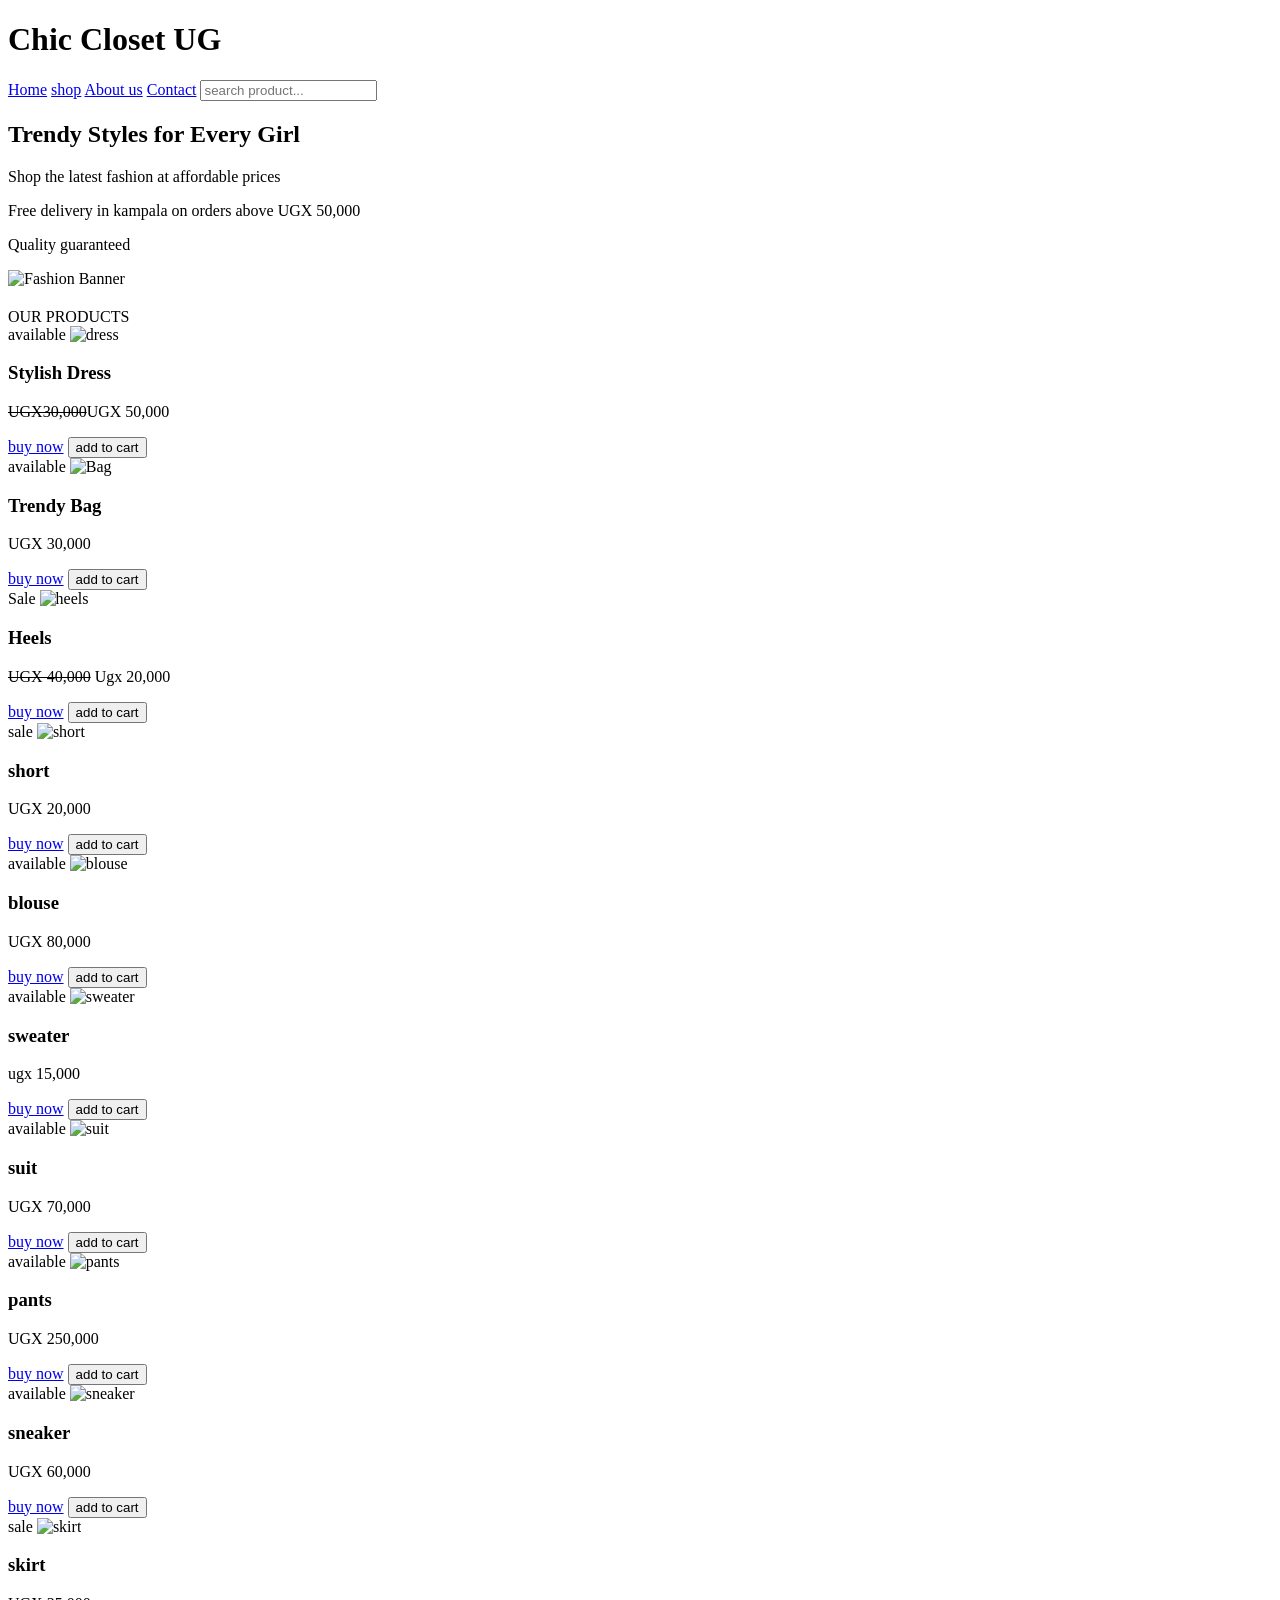
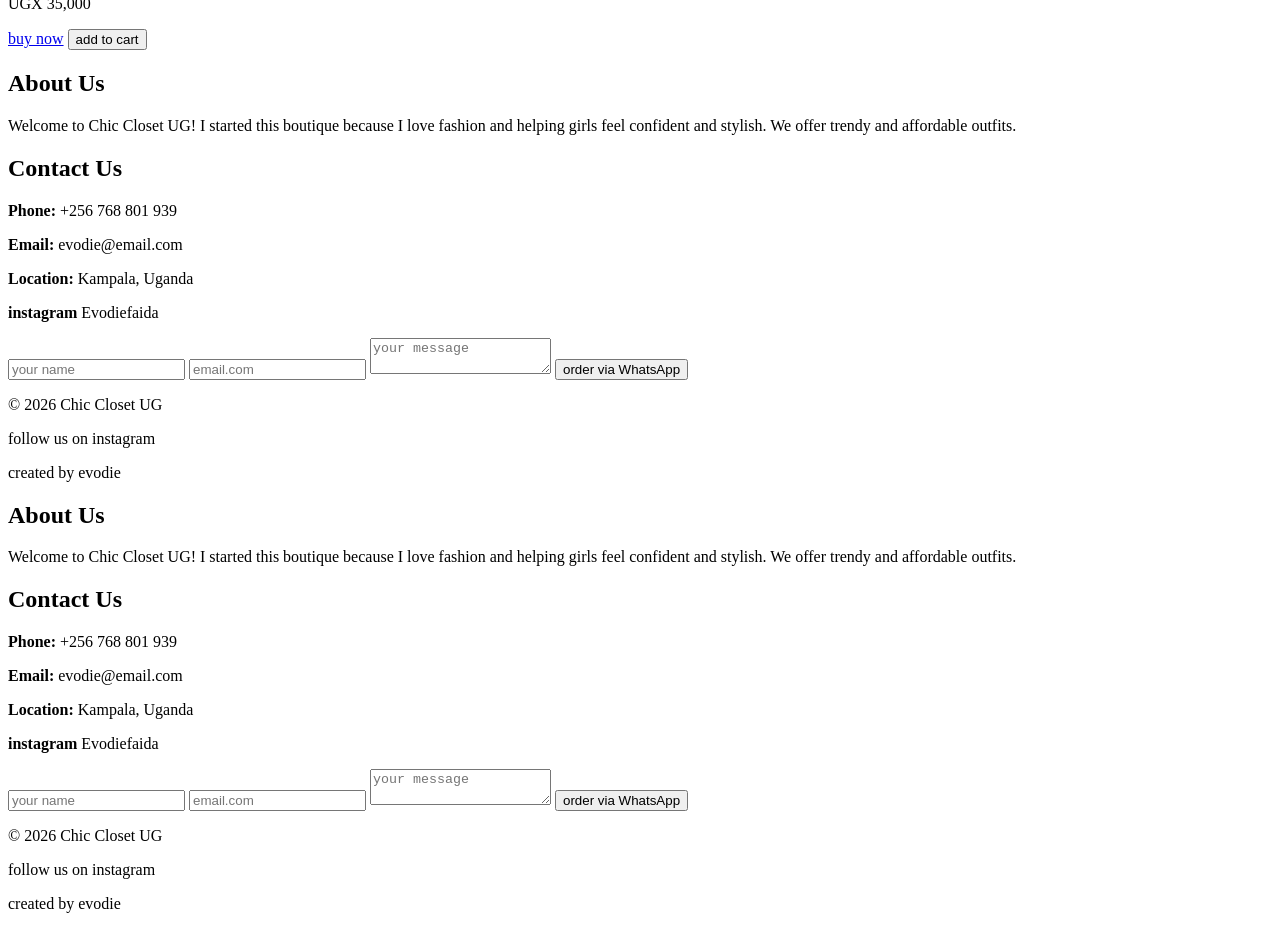
==== index.html @ fee8dc0a "HTML5 structure for chic closet UG." ====
<!DOCTYPE html>
<html lang="en">
<head>
    <meta charset="UTF-8">
    <meta name="viewport" content="width=device-width, initial-scale=1.0">
    <meta name="description" content="chic closet UG - Trendy fashion in kampala">
    <title>chic closet ug</title>
    <link rel="stylesheet" href="style.css">
</head>

<body>
    
     <!-- NAVBAR -->
    <header>
        <h1>Chic Closet UG</h1>
        <nav>
            <a href="#home">Home</a>
            <a href="#shop">shop</a>
            <a href="#about">About us</a>
            <a href="#contact">Contact</a>
            <input type="text" placeholder="search product..." class="Search" aria-label="Search product">
         </nav>
    </header>

    <main>

    <!-- HOME SECTION -->
    <section id="home" class="hero">
        <h2>Trendy Styles for Every Girl</h2>
        <p>Shop the latest fashion at affordable prices</p>
        <p>Free delivery in kampala on orders above UGX 50,000</p>
        <p>Quality guaranteed</p>

        <img src="create-premium-banner-designs-for-your-fashion-and-clothing-brand.png" alt="Fashion Banner">
    </section>
    
    <!--SHOP SECTION-->
    <section id="shop">
        <h2></h2>OUR PRODUCTS</h2>
        <div class="products">

    <!-- PRODUCT 1 -->
            <div class="card">
                <span class="badge">available</span>
                <img src="images.jpg" alt="dress">
                <h3>Stylish Dress</h3>
                <p><del>UGX30,000</del>UGX 50,000</p>
                <a href="product.html" class="btn">buy now</a>
                 <button type="button">add to cart</button>
            </div>

            <!-- PRODUCT 2 -->
            <div class="card">
                <span class="badge">available</span>
                <img src="images (1).jpg" alt="Bag">
                <h3>Trendy Bag</h3>
                <p>UGX 30,000</p>
                <a href="product.html" class="btn">buy now</a>
                  <button type="button">add to cart</button>
            </div>

            <!-- PRODUCT 3 -->
            <div class="card">
                <span class="badge">Sale</span>
                <img src="images (2).jpg" alt="heels">
                <h3>Heels</h3>
                <p><del>UGX 40,000</del> Ugx 20,000</p>
                <a href="product.html" class="btn">buy now</a>
                   <button type="button">add to cart</button>
            </div>

            <!--PRODUCT 4 -->
            <div class="card">
                <span class="badge">sale</span>
                <img src="a4d4c71d-1c5e-4b43-9d67-9af0f9e3bf16.86fe01d00f286470111e598333fabf47.avif" alt="short">
                <h3>short</h3>
                <p>UGX 20,000</p>
                <a href="product.html" class="btn">buy now</a>
                   <button type="button">add to cart</button>
             </div>

             <!--PRODUCT 5 -->
             <div class="card">
                <span class="badge">available</span>
                <img src="s-l1200.jpg" alt="blouse">
                <h3>blouse</h3>
                <p>UGX 80,000</p>
                <a href="product.html" class="btn">buy now</a>
                   <button type="button">add to cart</button>
             </div>

             <!--PRODUCT 6 -->
             <div class="card">
                <span class="badge">available</span>
                <img src="S2a3229c0af5b429fae8316f407bfb44aP.webp" alt="sweater">
                <h3>sweater</h3>
                <p>ugx 15,000</p>
            <a href="product.html" class="btn">buy now</a>
                  <button type="button">add to cart</button>
             </div>
             
             
            <!--PRODUCT 7 -->
             <div class="card">
                <span class="badge">available</span>
                <img src="download.jpg" alt="suit">
                <h3>suit</h3>
                <p>UGX 70,000</p>
                <a href="product.html" class="btn">buy now</a>
                   <button type="button">add to cart</button>
             </div>


<!--PRODUCT 8 -->
             <div class="card">
                <span class="badge">available</span>
                <img src="download (2).jpg" alt="pants">
                <h3>pants</h3>
                <p>UGX 250,000</p>
                <a href="product.html" class="btn">buy now</a>
                   <button type="button">add to cart</button>
             </div>

             <!--PRODUCT 9 -->
             <div class="card">
                <span class="badge">available</span>
                <img src="images (3).jpg" alt="sneaker">
                <h3>sneaker</h3>
                <p>UGX 60,000</p>
                <a href="product.html" class="btn">buy now</a>
                   <button type="button">add to cart</button>
             </div>
             
             
             <!--PRODUCT 10 -->
             <div class="card">
                <span class="badge">sale</span>
                <img src="images (4).jpg" alt="skirt">
                <h3>skirt</h3>
                <p>UGX 35,000</p>
                <a href="product.html" class="btn">buy now</a>
                   <button type="button">add to cart</button>
             </div>

         <!-- ABOUT SECTION -->
    <section id="about">
        <h2>About Us</h2>
        <p>
            Welcome to Chic Closet UG! I started this boutique because I love fashion 
            and helping girls feel confident and stylish. We offer trendy and affordable outfits.
        </p>
    </section>

    <!-- CONTACT SECTION -->
    <section id="contact">
        <h2>Contact Us</h2>

        <p><strong>Phone:</strong> +256 768 801 939</p>
        <p><strong>Email:</strong> evodie@email.com</p>
        <p><strong>Location:</strong> Kampala, Uganda</p>
        <p><strong>instagram</strong> Evodiefaida</p>

        <form>
            <input type="text" placeholder="your name" required>
            <input type="email" placeholder="email.com" required>
            <textarea placeholder="your message"></textarea>

            <button type="submit">order via WhatsApp</button>
        </form>
    </section>

</main>

    <!-- FOOTER -->
    <footer>
        <p>© 2026 Chic Closet UG</p>
        <p>follow us on instagram</p>
        <p>created by evodie</p>
    </footer>

</body>
</html>


   
         <!-- ABOUT SECTION -->
    <section id="about">
        <h2>About Us</h2>
        <p>
            Welcome to Chic Closet UG! I started this boutique because I love fashion 
            and helping girls feel confident and stylish. We offer trendy and affordable outfits.
        </p>
    </section>

    <!-- CONTACT SECTION -->
    <section id="contact">
        <h2>Contact Us</h2>

        <p><strong>Phone:</strong> +256 768 801 939</p>
        <p><strong>Email:</strong> evodie@email.com</p>
        <p><strong>Location:</strong> Kampala, Uganda</p>
        <p><strong>instagram</strong> Evodiefaida</p>

        <form>
            <input type="text" placeholder="your name" required>
            <input type="email" placeholder="email.com" required>
            <textarea placeholder="your message"></textarea>

            <button type="submit">order via WhatsApp</button>
        </form>
    </section>

</main>

    <!-- FOOTER -->
    <footer>
        <p>© 2026 Chic Closet UG</p>
        <p>follow us on instagram</p>
        <p>created by evodie</p>
    </footer>

</body>
</html>
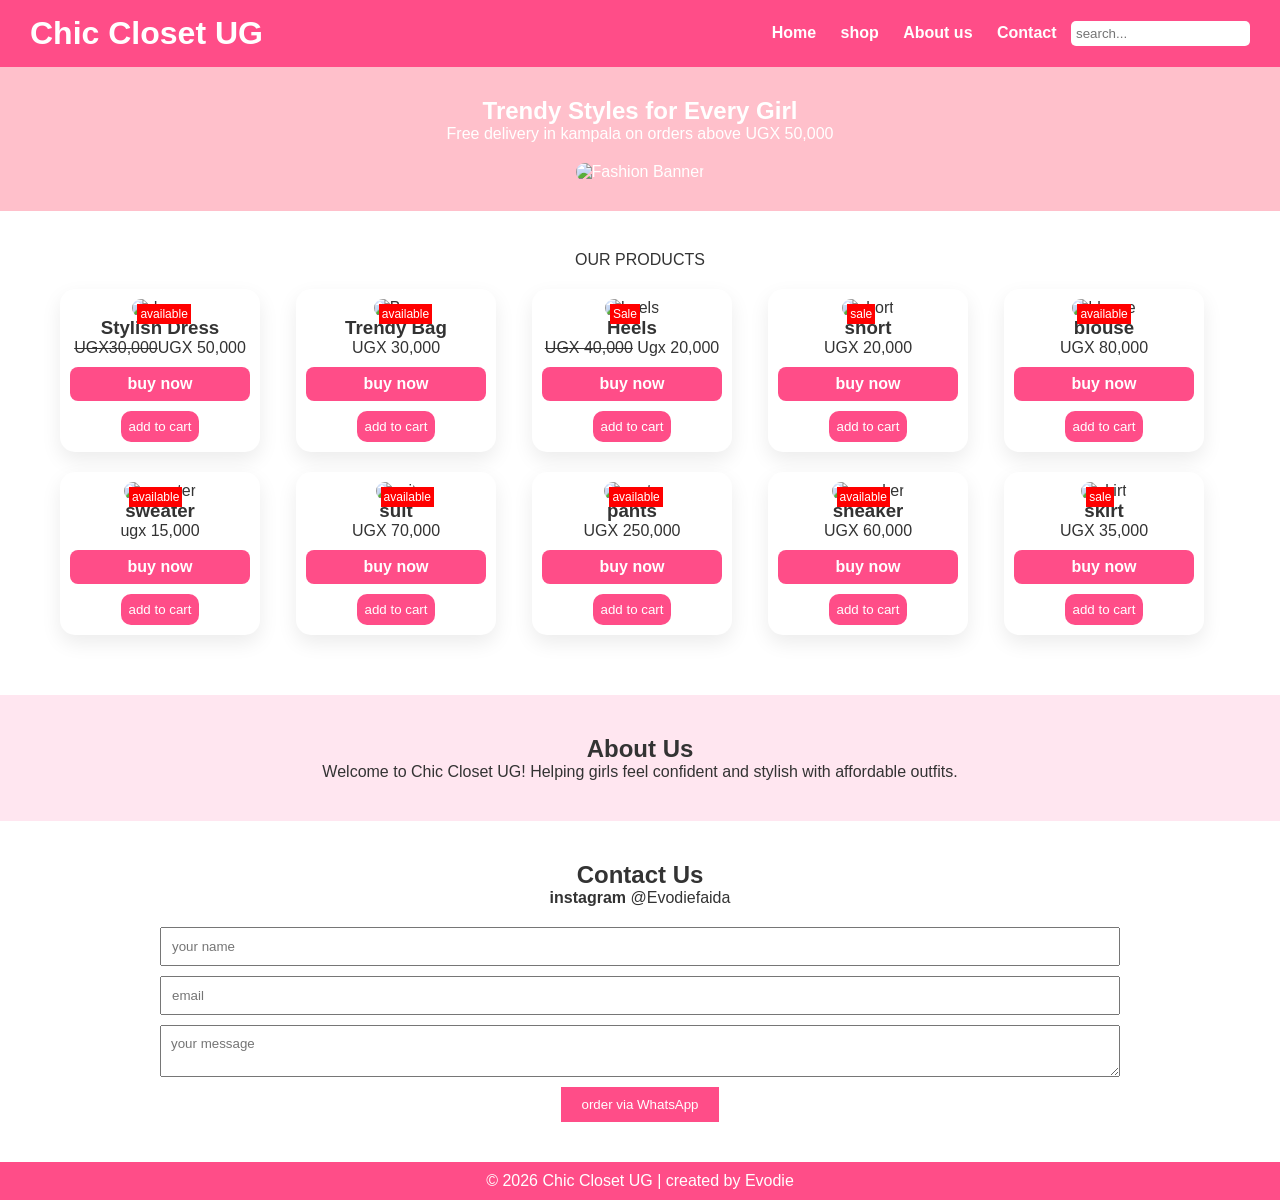
==== commit a023b4d6: "Fixed layout and added WhatsApp  button" ====
--- a/index.html
+++ b/index.html
@@ -9,8 +9,6 @@
 </head>
 
 <body>
-    
-     <!-- NAVBAR -->
     <header>
         <h1>Chic Closet UG</h1>
         <nav>
@@ -18,206 +16,151 @@
             <a href="#shop">shop</a>
             <a href="#about">About us</a>
             <a href="#contact">Contact</a>
-            <input type="text" placeholder="search product..." class="Search" aria-label="Search product">
+            <input type="text" placeholder="search..." class="search" aria-label="search product">
          </nav>
     </header>
 
     <main>
-
-    <!-- HOME SECTION -->
-    <section id="home" class="hero">
+         <section id="home" class="hero">
         <h2>Trendy Styles for Every Girl</h2>
-        <p>Shop the latest fashion at affordable prices</p>
         <p>Free delivery in kampala on orders above UGX 50,000</p>
-        <p>Quality guaranteed</p>
-
-        <img src="create-premium-banner-designs-for-your-fashion-and-clothing-brand.png" alt="Fashion Banner">
+         <img src="create-premium-banner-designs-for-your-fashion-and-clothing-brand.png" alt="Fashion Banner">
     </section>
     
-    <!--SHOP SECTION-->
     <section id="shop">
         <h2></h2>OUR PRODUCTS</h2>
         <div class="products">
-
-    <!-- PRODUCT 1 -->
             <div class="card">
                 <span class="badge">available</span>
                 <img src="images.jpg" alt="dress">
                 <h3>Stylish Dress</h3>
                 <p><del>UGX30,000</del>UGX 50,000</p>
-                <a href="product.html" class="btn">buy now</a>
-                 <button type="button">add to cart</button>
-            </div>
-
-            <!-- PRODUCT 2 -->
+                <div class="card-buttons">
+                 <a href="product.html" class="btn">buy now</a>
+                 <button type="button" class="cart-btn">add to cart</button>
+            </div>  <!-- closes card-buttons -->
+            </div> <!-- close card -->
+            
             <div class="card">
                 <span class="badge">available</span>
                 <img src="images (1).jpg" alt="Bag">
                 <h3>Trendy Bag</h3>
                 <p>UGX 30,000</p>
-                <a href="product.html" class="btn">buy now</a>
-                  <button type="button">add to cart</button>
-            </div>
+                <div class="card-buttons">
+                 <a href="product.html" class="btn">buy now</a>
+                 <button type="button" class="cart-btn">add to cart</button>
+            </div> <!-- closes card-buttons -->
+            </div> <!-- close card -->
 
-            <!-- PRODUCT 3 -->
             <div class="card">
                 <span class="badge">Sale</span>
                 <img src="images (2).jpg" alt="heels">
                 <h3>Heels</h3>
                 <p><del>UGX 40,000</del> Ugx 20,000</p>
-                <a href="product.html" class="btn">buy now</a>
-                   <button type="button">add to cart</button>
-            </div>
+               <div class="card-buttons">
+                 <a href="product.html" class="btn">buy now</a>
+                 <button type="button" class="cart-btn">add to cart</button>
+            </div>  <!-- closes card-buttons -->
+            </div> <!-- close card -->
 
-            <!--PRODUCT 4 -->
             <div class="card">
                 <span class="badge">sale</span>
                 <img src="a4d4c71d-1c5e-4b43-9d67-9af0f9e3bf16.86fe01d00f286470111e598333fabf47.avif" alt="short">
                 <h3>short</h3>
                 <p>UGX 20,000</p>
-                <a href="product.html" class="btn">buy now</a>
-                   <button type="button">add to cart</button>
-             </div>
+                <div class="card-buttons">
+                 <a href="product.html" class="btn">buy now</a>
+                 <button type="button" class="cart-btn">add to cart</button>
+            </div>  <!-- closes card-buttons -->
+            </div> <!-- close card -->
 
-             <!--PRODUCT 5 -->
              <div class="card">
                 <span class="badge">available</span>
                 <img src="s-l1200.jpg" alt="blouse">
                 <h3>blouse</h3>
                 <p>UGX 80,000</p>
-                <a href="product.html" class="btn">buy now</a>
-                   <button type="button">add to cart</button>
-             </div>
+               <div class="card-buttons">
+                 <a href="product.html" class="btn">buy now</a>
+                 <button type="button" class="cart-btn">add to cart</button>
+            </div>  <!-- closes card-buttons -->
+            </div> <!-- close card -->
 
-             <!--PRODUCT 6 -->
              <div class="card">
                 <span class="badge">available</span>
                 <img src="S2a3229c0af5b429fae8316f407bfb44aP.webp" alt="sweater">
                 <h3>sweater</h3>
                 <p>ugx 15,000</p>
-            <a href="product.html" class="btn">buy now</a>
-                  <button type="button">add to cart</button>
-             </div>
+                 <div class="card-buttons">
+                 <a href="product.html" class="btn">buy now</a>
+                 <button type="button" class="cart-btn">add to cart</button>
+            </div>  <!-- closes card-buttons -->
+            </div> <!-- close card -->
              
-             
-            <!--PRODUCT 7 -->
              <div class="card">
                 <span class="badge">available</span>
                 <img src="download.jpg" alt="suit">
                 <h3>suit</h3>
                 <p>UGX 70,000</p>
-                <a href="product.html" class="btn">buy now</a>
-                   <button type="button">add to cart</button>
-             </div>
+               <div class="card-buttons">
+                 <a href="product.html" class="btn">buy now</a>
+                 <button type="button" class="cart-btn">add to cart</button>
+            </div>  <!-- closes card-buttons -->
+            </div> <!-- close card -->
 
-
-<!--PRODUCT 8 -->
              <div class="card">
                 <span class="badge">available</span>
                 <img src="download (2).jpg" alt="pants">
                 <h3>pants</h3>
                 <p>UGX 250,000</p>
-                <a href="product.html" class="btn">buy now</a>
-                   <button type="button">add to cart</button>
-             </div>
+               <div class="card-buttons">
+                 <a href="product.html" class="btn">buy now</a>
+                 <button type="button" class="cart-btn">add to cart</button>
+            </div>  <!-- closes card-buttons -->
+            </div> <!-- close card -->
 
-             <!--PRODUCT 9 -->
              <div class="card">
                 <span class="badge">available</span>
                 <img src="images (3).jpg" alt="sneaker">
                 <h3>sneaker</h3>
                 <p>UGX 60,000</p>
-                <a href="product.html" class="btn">buy now</a>
-                   <button type="button">add to cart</button>
-             </div>
+               <div class="card-buttons">
+                 <a href="product.html" class="btn">buy now</a>
+                 <button type="button" class="cart-btn">add to cart</button>
+            </div>  <!-- closes card-buttons -->
+            </div> <!-- close card -->
              
-             
-             <!--PRODUCT 10 -->
              <div class="card">
                 <span class="badge">sale</span>
                 <img src="images (4).jpg" alt="skirt">
                 <h3>skirt</h3>
                 <p>UGX 35,000</p>
-                <a href="product.html" class="btn">buy now</a>
-                   <button type="button">add to cart</button>
-             </div>
+                <div class="card-buttons">
+                 <a href="product.html" class="btn">buy now</a>
+                 <button type="button" class="cart-btn">add to cart</button>
+            </div>  <!-- closes card-buttons -->
+            </div> <!-- close card -->
+        </section>
 
-         <!-- ABOUT SECTION -->
     <section id="about">
         <h2>About Us</h2>
         <p>
-            Welcome to Chic Closet UG! I started this boutique because I love fashion 
-            and helping girls feel confident and stylish. We offer trendy and affordable outfits.
-        </p>
+            Welcome to Chic Closet UG! Helping girls feel confident and stylish with affordable outfits.</p>
     </section>
 
-    <!-- CONTACT SECTION -->
     <section id="contact">
         <h2>Contact Us</h2>
-
-        <p><strong>Phone:</strong> +256 768 801 939</p>
-        <p><strong>Email:</strong> evodie@email.com</p>
-        <p><strong>Location:</strong> Kampala, Uganda</p>
-        <p><strong>instagram</strong> Evodiefaida</p>
-
+        <p><strong>instagram</strong> @Evodiefaida</p>
         <form>
             <input type="text" placeholder="your name" required>
-            <input type="email" placeholder="email.com" required>
+            <input type="email" placeholder="email" required>
             <textarea placeholder="your message"></textarea>
-
-            <button type="submit">order via WhatsApp</button>
+             <button type="submit" class="whatspp-btn">order via WhatsApp</button>
         </form>
     </section>
-
 </main>
 
-    <!-- FOOTER -->
     <footer>
-        <p>© 2026 Chic Closet UG</p>
-        <p>follow us on instagram</p>
-        <p>created by evodie</p>
+        <p>© 2026 Chic Closet UG | created by Evodie</p>
     </footer>
-
 </body>
 </html>
-
-
-   
-         <!-- ABOUT SECTION -->
-    <section id="about">
-        <h2>About Us</h2>
-        <p>
-            Welcome to Chic Closet UG! I started this boutique because I love fashion 
-            and helping girls feel confident and stylish. We offer trendy and affordable outfits.
-        </p>
-    </section>
-
-    <!-- CONTACT SECTION -->
-    <section id="contact">
-        <h2>Contact Us</h2>
-
-        <p><strong>Phone:</strong> +256 768 801 939</p>
-        <p><strong>Email:</strong> evodie@email.com</p>
-        <p><strong>Location:</strong> Kampala, Uganda</p>
-        <p><strong>instagram</strong> Evodiefaida</p>
-
-        <form>
-            <input type="text" placeholder="your name" required>
-            <input type="email" placeholder="email.com" required>
-            <textarea placeholder="your message"></textarea>
-
-            <button type="submit">order via WhatsApp</button>
-        </form>
-    </section>
-
-</main>
-
-    <!-- FOOTER -->
-    <footer>
-        <p>© 2026 Chic Closet UG</p>
-        <p>follow us on instagram</p>
-        <p>created by evodie</p>
-    </footer>
-
-</body>
-</html>
--- a/style.css
+++ b/style.css
@@ -0,0 +1,279 @@
+* {
+    margin: 0;
+    padding: 0;
+    box-sizing: border-box;
+    font-family: Arial, sans-serif;
+}
+
+body {
+    background: #fff;
+    color: #333;
+}
+
+/* NAVBAR */
+header {
+    background: #ff4d88;
+    color: white;
+    padding: 15px;
+    display: flex;
+    justify-content: space-between;
+    align-items: center;
+}
+
+nav a {
+    color: white;
+    margin-left: 15px;
+    text-decoration: none;
+    font-weight: bold;
+}
+
+nav a:hover {
+    text-decoration: underline;
+}
+
+/* HERO */
+.hero {
+    text-align: center;
+    padding: 60px;
+    background: linear-gradient(to right,#ff99bb);
+    color: white
+}
+
+.hero img {
+    width: 80%;
+    max-width: 400px;
+    margin-top: 20px;
+    border-radius: 10px;
+}
+
+/* SHOP */
+#shop {
+    padding: 40px;
+    text-align: center;
+}
+
+.products {
+    display: flex;
+    justify-content: center;
+    gap: 20px;
+    flex-wrap: wrap;
+}
+
+.card {
+    background: white;
+    padding: 15px;
+    border-radius: 15px;
+    width: 200px;
+    box-shadow: 0 8px 20px rgba(0,0,0,0.08);
+    text-align: center;
+    transition: 0.3s;
+
+}
+    .card:hover {
+        transform: translateY(-10px);
+     }
+
+
+.card img {
+    width: 100%;
+    border-radius: 10px;
+    height: 250;
+}
+
+.card button {
+    margin-top: 10px;
+    padding: 8px;
+    border: none;
+    background: #ff4d88;
+    color: white;
+    cursor: pointer;
+    border-radius: 10px;
+}
+
+.card button:hover {
+    background: #e6005c;
+}
+
+/* ABOUT */
+#about {
+    padding: 40px;
+    background: #ffe6f0;
+    text-align: center;
+}
+
+/* CONTACT */
+#contact {
+    padding: 40px;
+    text-align: center;
+}
+
+form {
+    margin-top: 20px;
+}
+
+form input, form textarea {
+    display: block;
+    width: 80%;
+    margin: 10px auto;
+    padding: 10px;
+}
+
+form button {
+    padding: 10px 20px;
+    background: #ff4d88;
+    color: white;
+    border: none;
+    cursor: pointer;
+}
+
+/* FOOTER */
+footer {
+    background: #ff4d88;
+    color: white;
+    text-align: center;
+    padding: 10px;
+}/* BUTTON STYLE */
+.btn {
+    display: inline-block;
+    padding: 10px;
+    background: #ff4d88;
+    color: white;
+    text-decoration: none;
+    border-radius: 8px;
+    margin-top: 10px;
+    font-weight: bold;
+}
+
+.btn:hover {
+    background: #e6005c;
+}
+
+/* PRODUCT DETAILS PAGE */
+.product-details {
+    display: flex;
+    flex-wrap: wrap;
+    gap: 30px;
+    padding: 40px;
+    justify-content: center;
+}
+
+.product-details img {
+    width: 300px;
+    border-radius: 10px;
+}
+
+/* IMAGE HOVER EFFECT (VERY IMPRESSIVE) */
+.card img {
+    transition: transform 0.3s ease;
+}
+
+.card img:hover {
+    transform: scale(1.1);
+}/* SEARCH BAR */
+.search {
+    padding: 5px;
+    border-radius: 5px;
+    border: none;
+}
+
+/* SALE BADGE */
+.badge {
+    background: red;
+    color: white;
+    padding: 5px;
+    position: absolute;
+    margin: 5px;
+    font-size: 12px;
+}
+
+/* WHATSAPP BUTTON */
+.whatsapp-btn {
+    display: inline-block;
+    margin-top: 15px;
+    padding: 10px;
+    background: green;
+    color: white;
+    text-decoration: none;
+    border-radius: 5px;
+}
+
+.whatsapp-btn:hover {
+    background: darkgreen;
+}
+.auth-container {
+    width: 300px;
+    margin: 80px auto;
+    text-align: center;
+}
+
+.auth-container input {
+    display: block;
+    width: 100%;
+    margin: 10px 0;
+    padding: 10px;
+}body { font-family: Arial; margin: 0; }
+
+header {
+    background: pick;
+    color: white;
+    padding: 10px;
+    display: flex;
+    justify-content: space-between;
+}
+
+nav a { color: white; margin: 10px; text-decoration: none; }
+
+.hero { text-align: center; padding: 30px; background: pink; }
+
+.products {
+    display: grid;
+    grid-template-columns: repeat(auto-fit, minmax(200px,1fr));
+    gap: 20px;
+    padding: 20px;
+}
+
+.card {
+    padding: 10px;
+    background: white;
+    text-align: center;
+}
+
+.btn {
+    display: block;
+    background: #ff4d88;
+    color: white;
+    padding: 8px;
+    text-decoration: none;
+}
+
+.badge {
+    background: red;
+    color: white;
+    padding: 3px;
+}
+
+.auth-container {
+    width: 300px;
+    margin: 100px auto;
+    text-align: center;
+}
+
+.whatsapp-btn {
+    background: green;
+    color: white;
+    padding: 10px;
+    display: inline-block;
+}
+
+
+header {
+    background: #ff4d88;
+    display: flex;
+    justify-content: space-between;
+    align-items: center;
+    padding: 15px 30px;
+    box-shadow: 0 4px 10px rgba(0,0,0,0.1);
+}
+
+
+
